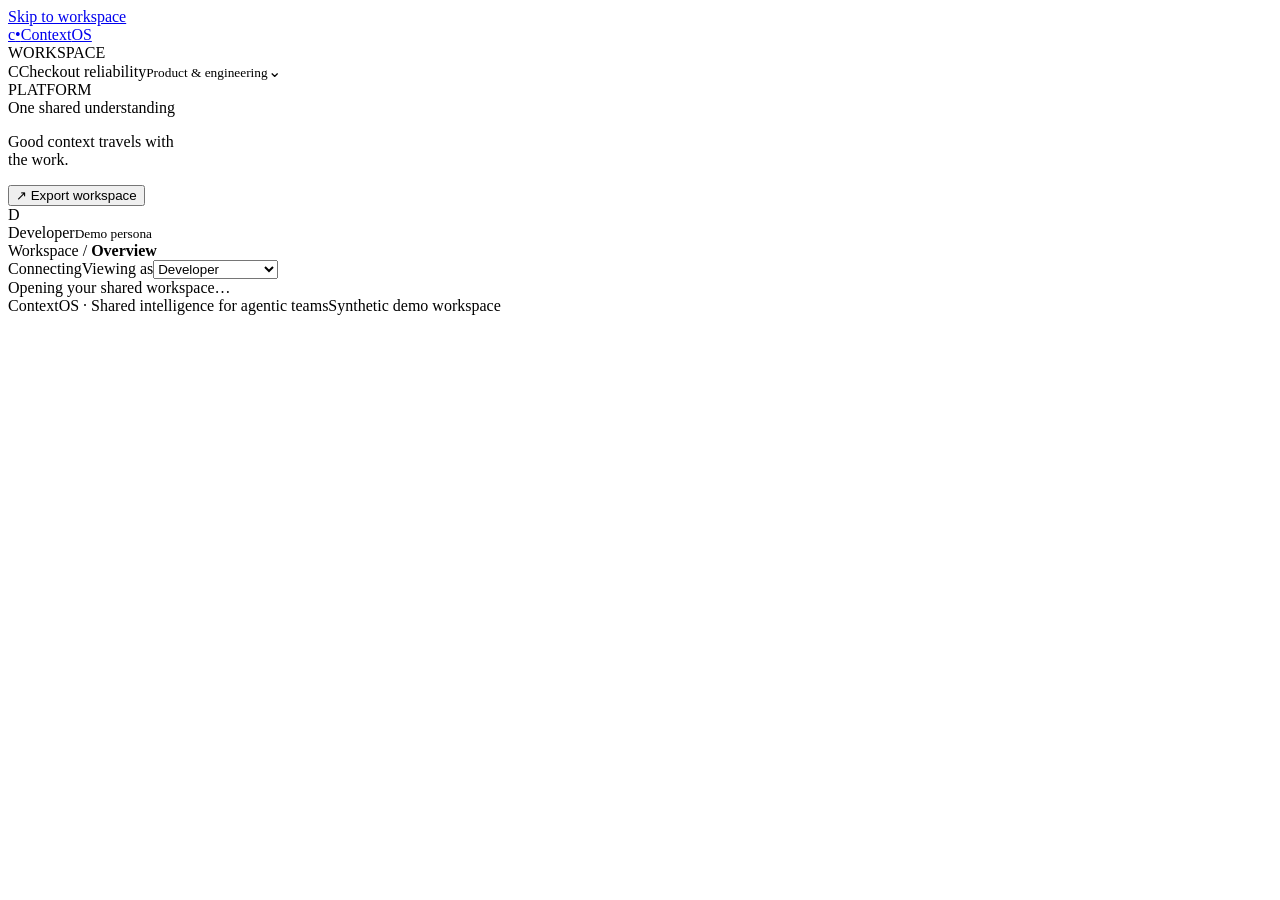
==== web/index.html @ 9354e2ac "feat: guide persona actions and record workspace activity" ====
<!doctype html>
<html lang="en">
<head>
<meta charset="utf-8"><meta name="viewport" content="width=device-width,initial-scale=1">
<meta name="description" content="Shared, governed project memory for AI-powered software teams.">
<title>ContextOS — Shared intelligence</title>
<link rel="icon" href="/assets/favicon.svg" type="image/svg+xml">
<link rel="stylesheet" href="/assets/style.css?v=actionflow-1">
<script src="/assets/app.js?v=actionflow-1" defer></script>
</head>
<body>
<a href="#main" class="skip">Skip to workspace</a>
<aside class="sidebar">
<a class="brand" href="#overview"><span class="brand-icon">c<span>•</span></span>Context<span class="brand-os">OS</span></a>
<div class="workspace-label">WORKSPACE</div>
<div class="project-switch"><span class="project-mark">C</span><span><span id="project-name">Checkout reliability</span><small>Product & engineering</small></span><span class="chevron">⌄</span></div>
<div class="workspace-label nav-label">PLATFORM</div>
<nav aria-label="Main navigation" id="nav"></nav>
<div class="sidebar-bottom"><div class="sidebar-note"><span class="live-dot"></span> One shared understanding<p>Good context travels with<br>the work.</p></div><button class="export-btn" data-action="export">↗ Export workspace</button><div class="profile"><span class="avatar" id="profile-initial">D</span><div id="profile-label">Developer<small>Demo persona</small></div></div></div>
</aside>
<div class="shell">
<header class="topbar"><div class="breadcrumb">Workspace <span>/</span> <strong id="crumb">Overview</strong></div><div class="top-actions"><span class="mode-pill" id="mode">Connecting</span><label class="persona-label" for="persona">Viewing as</label><select id="persona" aria-label="Demo persona"><option value="developer">Developer</option><option value="pm">Product manager</option><option value="architect">Architect</option><option value="qa">QA engineer</option><option value="security">Security</option></select></div></header>
<main id="main" tabindex="-1"><div class="loading">Opening your shared workspace…</div></main>
<footer class="page-footer"><span>ContextOS · Shared intelligence for agentic teams</span><span id="footer-mode">Synthetic demo workspace</span></footer>
</div>
<dialog id="dialog" aria-labelledby="dialog-title"><div id="dialog-content"></div></dialog>
<div id="toast" role="status" aria-live="polite"></div>
</body>
</html>
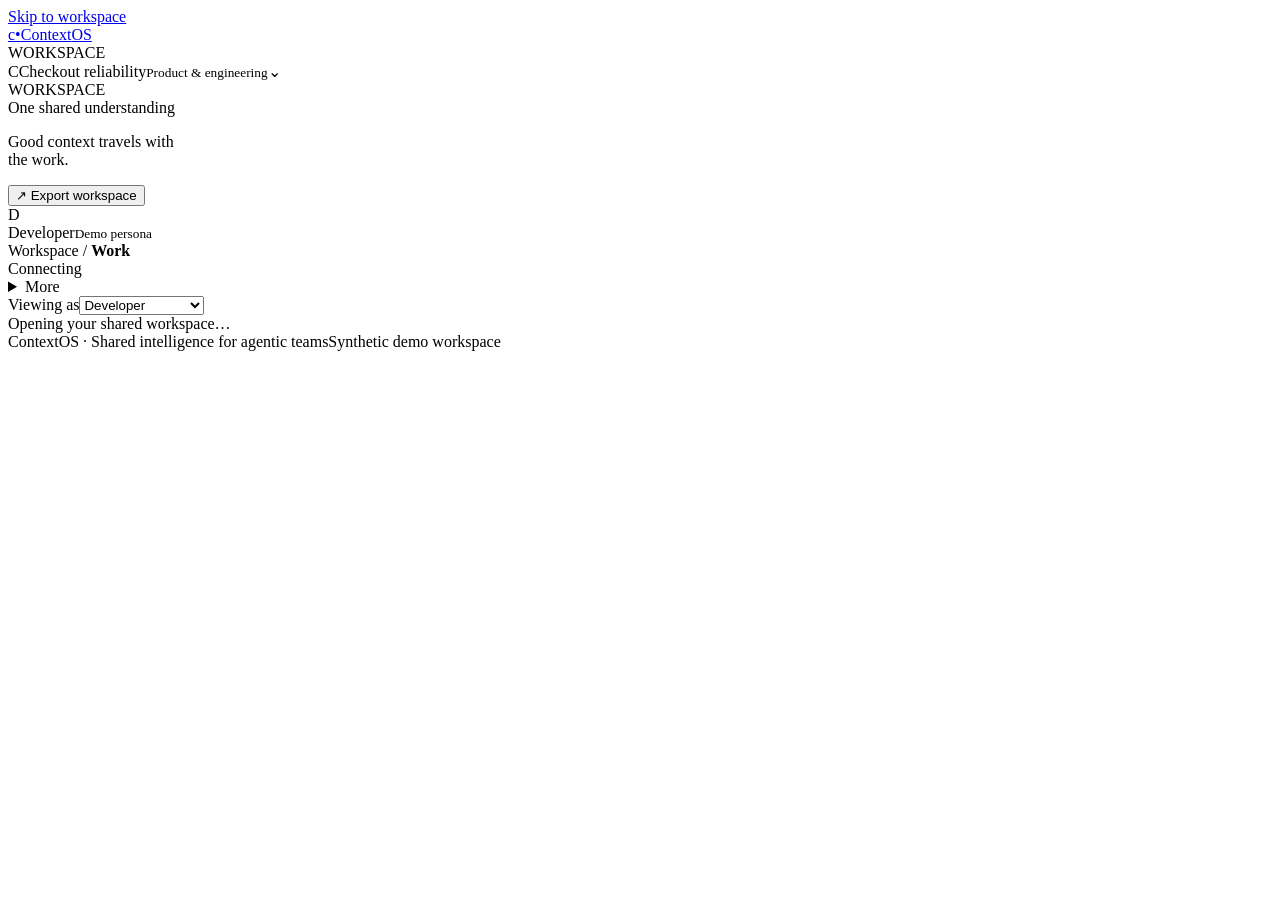
==== commit 3ca741d6: "feat: simplify workspace into Work Knowledge and Inbox" ====
--- a/web/index.html
+++ b/web/index.html
@@ -5,21 +5,26 @@
 <meta name="description" content="Shared, governed project memory for AI-powered software teams.">
 <title>ContextOS — Shared intelligence</title>
 <link rel="icon" href="/assets/favicon.svg" type="image/svg+xml">
-<link rel="stylesheet" href="/assets/style.css?v=actionflow-1">
-<script src="/assets/app.js?v=actionflow-1" defer></script>
+<link rel="preconnect" href="https://fonts.googleapis.com">
+<link rel="preconnect" href="https://fonts.gstatic.com" crossorigin>
+<link href="https://fonts.googleapis.com/css2?family=EB+Garamond:ital,wght@0,400;0,500;0,600;0,700;1,400&family=Inter:wght@400;500;600&family=JetBrains+Mono:wght@400;500;600&display=swap" rel="stylesheet">
+<link rel="stylesheet" href="/assets/style.css?v=workspace-2">
+<script src="/assets/auth.js?v=firebase-1" defer></script>
+<script src="/assets/app.js?v=workspace-2" defer></script>
 </head>
 <body>
 <a href="#main" class="skip">Skip to workspace</a>
 <aside class="sidebar">
-<a class="brand" href="#overview"><span class="brand-icon">c<span>•</span></span>Context<span class="brand-os">OS</span></a>
+<a class="brand" href="#work"><span class="brand-icon">c<span>•</span></span>Context<span class="brand-os">OS</span></a>
 <div class="workspace-label">WORKSPACE</div>
 <div class="project-switch"><span class="project-mark">C</span><span><span id="project-name">Checkout reliability</span><small>Product & engineering</small></span><span class="chevron">⌄</span></div>
-<div class="workspace-label nav-label">PLATFORM</div>
+<div class="workspace-label nav-label">WORKSPACE</div>
 <nav aria-label="Main navigation" id="nav"></nav>
+<nav aria-label="Workspace tools" id="secondary-nav" class="secondary-nav"></nav>
 <div class="sidebar-bottom"><div class="sidebar-note"><span class="live-dot"></span> One shared understanding<p>Good context travels with<br>the work.</p></div><button class="export-btn" data-action="export">↗ Export workspace</button><div class="profile"><span class="avatar" id="profile-initial">D</span><div id="profile-label">Developer<small>Demo persona</small></div></div></div>
 </aside>
 <div class="shell">
-<header class="topbar"><div class="breadcrumb">Workspace <span>/</span> <strong id="crumb">Overview</strong></div><div class="top-actions"><span class="mode-pill" id="mode">Connecting</span><label class="persona-label" for="persona">Viewing as</label><select id="persona" aria-label="Demo persona"><option value="developer">Developer</option><option value="pm">Product manager</option><option value="architect">Architect</option><option value="qa">QA engineer</option><option value="security">Security</option></select></div></header>
+<header class="topbar"><div class="breadcrumb">Workspace <span>/</span> <strong id="crumb">Work</strong></div><div class="top-actions"><span class="mode-pill" id="mode">Connecting</span><details id="workspace-tools" class="workspace-tools"><summary>More</summary><nav id="mobile-tools" aria-label="More workspace tools"></nav></details><button class="btn small" id="sign-out" data-action="sign-out" hidden>Sign out</button><label class="persona-label" for="persona">Viewing as</label><select id="persona" aria-label="Demo persona"><option value="developer">Developer</option><option value="pm">Product manager</option><option value="architect">Architect</option><option value="qa">QA engineer</option><option value="security">Security</option></select></div></header>
 <main id="main" tabindex="-1"><div class="loading">Opening your shared workspace…</div></main>
 <footer class="page-footer"><span>ContextOS · Shared intelligence for agentic teams</span><span id="footer-mode">Synthetic demo workspace</span></footer>
 </div>
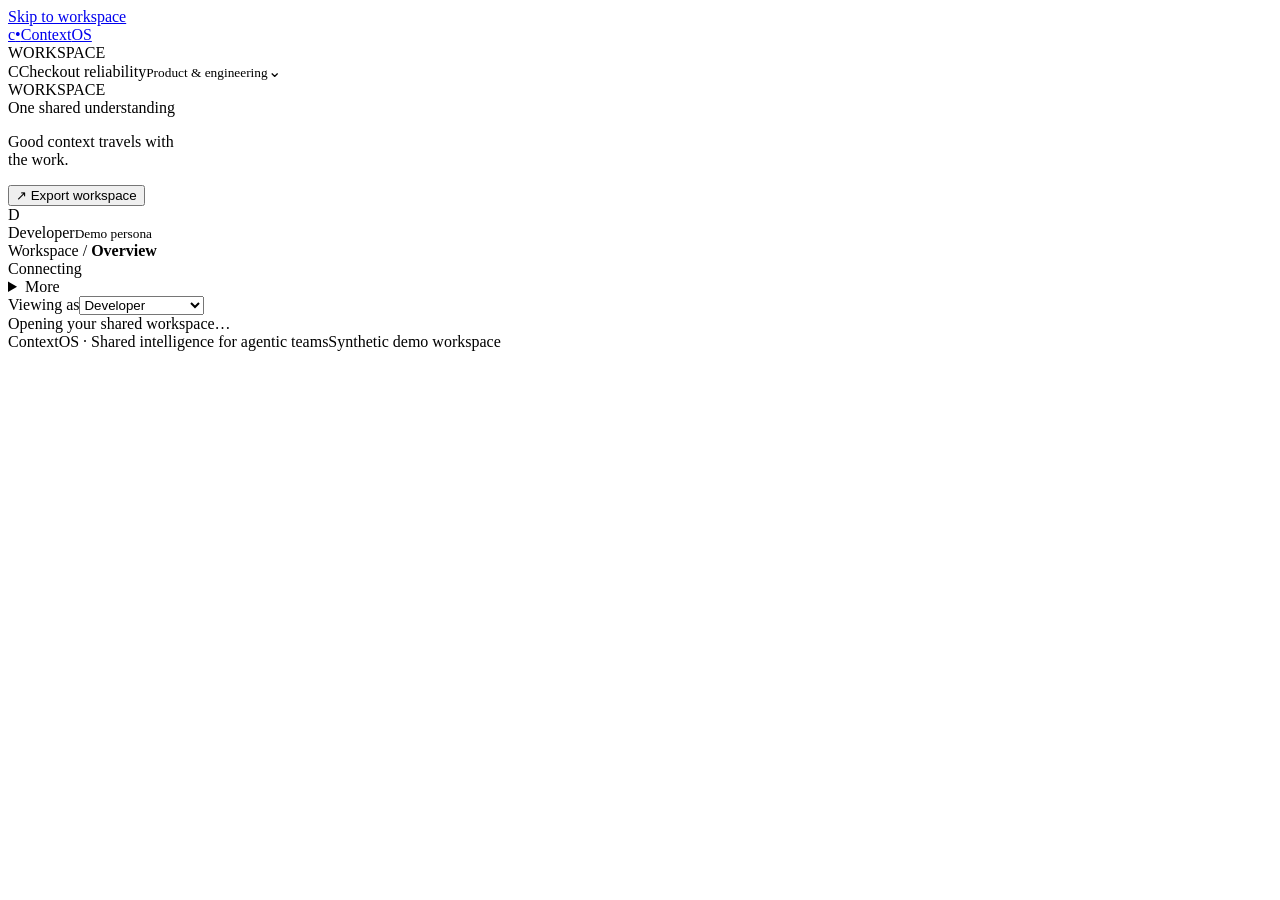
==== commit 044b94cc: "feat: restore project Overview with actionable priorities" ====
--- a/web/index.html
+++ b/web/index.html
@@ -8,14 +8,14 @@
 <link rel="preconnect" href="https://fonts.googleapis.com">
 <link rel="preconnect" href="https://fonts.gstatic.com" crossorigin>
 <link href="https://fonts.googleapis.com/css2?family=EB+Garamond:ital,wght@0,400;0,500;0,600;0,700;1,400&family=Inter:wght@400;500;600&family=JetBrains+Mono:wght@400;500;600&display=swap" rel="stylesheet">
-<link rel="stylesheet" href="/assets/style.css?v=workspace-2">
+<link rel="stylesheet" href="/assets/style.css?v=overview-1">
 <script src="/assets/auth.js?v=firebase-1" defer></script>
-<script src="/assets/app.js?v=workspace-2" defer></script>
+<script src="/assets/app.js?v=overview-1" defer></script>
 </head>
 <body>
 <a href="#main" class="skip">Skip to workspace</a>
 <aside class="sidebar">
-<a class="brand" href="#work"><span class="brand-icon">c<span>•</span></span>Context<span class="brand-os">OS</span></a>
+<a class="brand" href="#overview"><span class="brand-icon">c<span>•</span></span>Context<span class="brand-os">OS</span></a>
 <div class="workspace-label">WORKSPACE</div>
 <div class="project-switch"><span class="project-mark">C</span><span><span id="project-name">Checkout reliability</span><small>Product & engineering</small></span><span class="chevron">⌄</span></div>
 <div class="workspace-label nav-label">WORKSPACE</div>
@@ -24,7 +24,7 @@
 <div class="sidebar-bottom"><div class="sidebar-note"><span class="live-dot"></span> One shared understanding<p>Good context travels with<br>the work.</p></div><button class="export-btn" data-action="export">↗ Export workspace</button><div class="profile"><span class="avatar" id="profile-initial">D</span><div id="profile-label">Developer<small>Demo persona</small></div></div></div>
 </aside>
 <div class="shell">
-<header class="topbar"><div class="breadcrumb">Workspace <span>/</span> <strong id="crumb">Work</strong></div><div class="top-actions"><span class="mode-pill" id="mode">Connecting</span><details id="workspace-tools" class="workspace-tools"><summary>More</summary><nav id="mobile-tools" aria-label="More workspace tools"></nav></details><button class="btn small" id="sign-out" data-action="sign-out" hidden>Sign out</button><label class="persona-label" for="persona">Viewing as</label><select id="persona" aria-label="Demo persona"><option value="developer">Developer</option><option value="pm">Product manager</option><option value="architect">Architect</option><option value="qa">QA engineer</option><option value="security">Security</option></select></div></header>
+<header class="topbar"><div class="breadcrumb">Workspace <span>/</span> <strong id="crumb">Overview</strong></div><div class="top-actions"><span class="mode-pill" id="mode">Connecting</span><details id="workspace-tools" class="workspace-tools"><summary>More</summary><nav id="mobile-tools" aria-label="More workspace tools"></nav></details><button class="btn small" id="sign-out" data-action="sign-out" hidden>Sign out</button><label class="persona-label" for="persona">Viewing as</label><select id="persona" aria-label="Demo persona"><option value="developer">Developer</option><option value="pm">Product manager</option><option value="architect">Architect</option><option value="qa">QA engineer</option><option value="security">Security</option></select></div></header>
 <main id="main" tabindex="-1"><div class="loading">Opening your shared workspace…</div></main>
 <footer class="page-footer"><span>ContextOS · Shared intelligence for agentic teams</span><span id="footer-mode">Synthetic demo workspace</span></footer>
 </div>
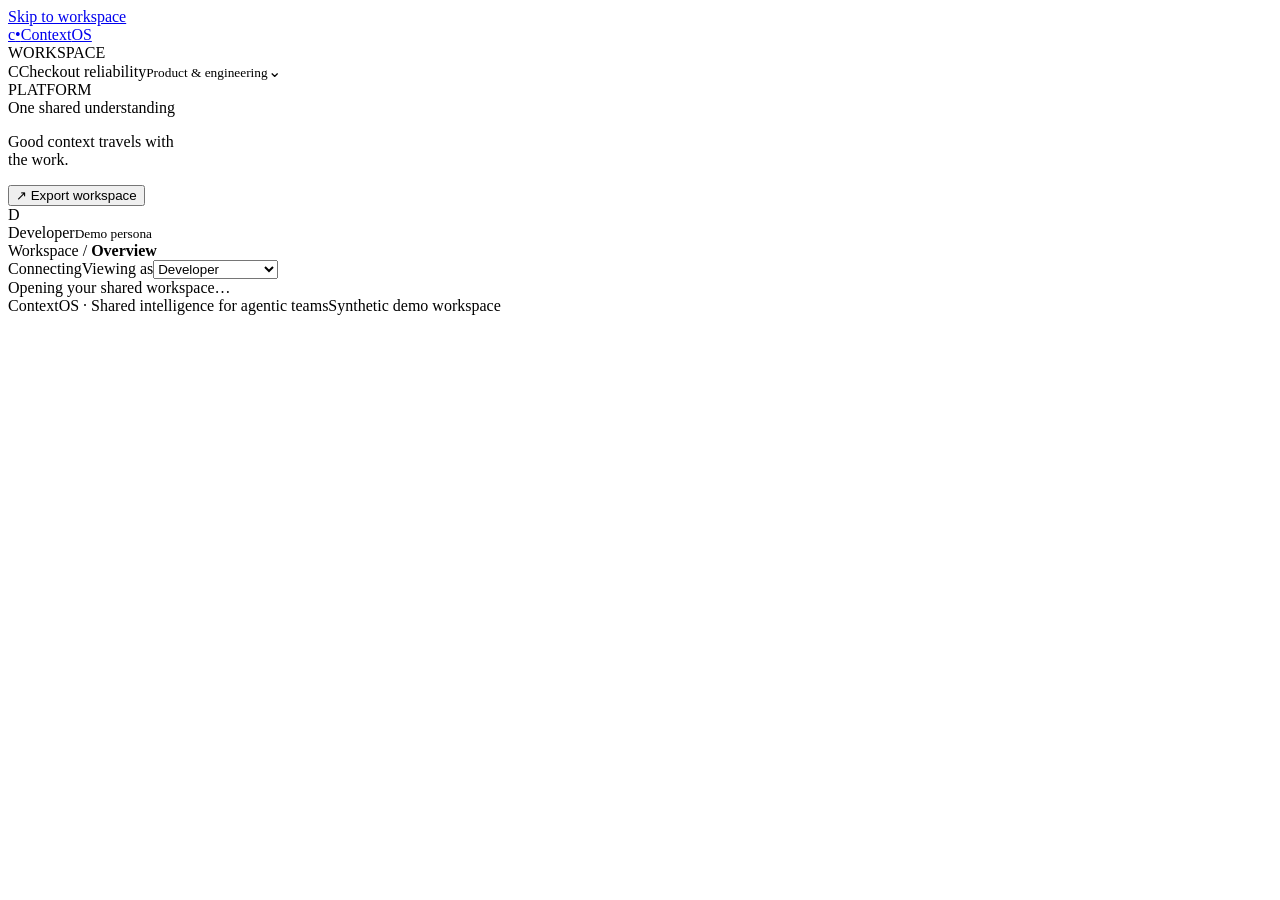
==== commit 643718da: "Added MCPs and APIs for shared knowledge" ====
--- a/web/index.html
+++ b/web/index.html
@@ -8,9 +8,13 @@
 <link rel="preconnect" href="https://fonts.googleapis.com">
 <link rel="preconnect" href="https://fonts.gstatic.com" crossorigin>
 <link href="https://fonts.googleapis.com/css2?family=EB+Garamond:ital,wght@0,400;0,500;0,600;0,700;1,400&family=Inter:wght@400;500;600&family=JetBrains+Mono:wght@400;500;600&display=swap" rel="stylesheet">
-<link rel="stylesheet" href="/assets/style.css?v=overview-1">
+<link rel="stylesheet" href="/assets/style.css?v=firebase-1">
 <script src="/assets/auth.js?v=firebase-1" defer></script>
-<script src="/assets/app.js?v=overview-1" defer></script>
+<script src="/assets/context-map.js" defer></script>
+<script src="/assets/vendor/marked.js" defer></script>
+<script src="/assets/vendor/purify.js" defer></script>
+<script src="/assets/context-pages.js" defer></script>
+<script src="/assets/app.js?v=context-pages-1" defer></script>
 </head>
 <body>
 <a href="#main" class="skip">Skip to workspace</a>
@@ -18,13 +22,12 @@
 <a class="brand" href="#overview"><span class="brand-icon">c<span>•</span></span>Context<span class="brand-os">OS</span></a>
 <div class="workspace-label">WORKSPACE</div>
 <div class="project-switch"><span class="project-mark">C</span><span><span id="project-name">Checkout reliability</span><small>Product & engineering</small></span><span class="chevron">⌄</span></div>
-<div class="workspace-label nav-label">WORKSPACE</div>
+<div class="workspace-label nav-label">PLATFORM</div>
 <nav aria-label="Main navigation" id="nav"></nav>
-<nav aria-label="Workspace tools" id="secondary-nav" class="secondary-nav"></nav>
 <div class="sidebar-bottom"><div class="sidebar-note"><span class="live-dot"></span> One shared understanding<p>Good context travels with<br>the work.</p></div><button class="export-btn" data-action="export">↗ Export workspace</button><div class="profile"><span class="avatar" id="profile-initial">D</span><div id="profile-label">Developer<small>Demo persona</small></div></div></div>
 </aside>
 <div class="shell">
-<header class="topbar"><div class="breadcrumb">Workspace <span>/</span> <strong id="crumb">Overview</strong></div><div class="top-actions"><span class="mode-pill" id="mode">Connecting</span><details id="workspace-tools" class="workspace-tools"><summary>More</summary><nav id="mobile-tools" aria-label="More workspace tools"></nav></details><button class="btn small" id="sign-out" data-action="sign-out" hidden>Sign out</button><label class="persona-label" for="persona">Viewing as</label><select id="persona" aria-label="Demo persona"><option value="developer">Developer</option><option value="pm">Product manager</option><option value="architect">Architect</option><option value="qa">QA engineer</option><option value="security">Security</option></select></div></header>
+<header class="topbar"><div class="breadcrumb">Workspace <span>/</span> <strong id="crumb">Overview</strong></div><div class="top-actions"><span class="mode-pill" id="mode">Connecting</span><button class="btn small" id="sign-out" data-action="sign-out" hidden>Sign out</button><label class="persona-label" for="persona">Viewing as</label><select id="persona" aria-label="Demo persona"><option value="developer">Developer</option><option value="pm">Product manager</option><option value="architect">Architect</option><option value="qa">QA engineer</option><option value="security">Security</option></select></div></header>
 <main id="main" tabindex="-1"><div class="loading">Opening your shared workspace…</div></main>
 <footer class="page-footer"><span>ContextOS · Shared intelligence for agentic teams</span><span id="footer-mode">Synthetic demo workspace</span></footer>
 </div>
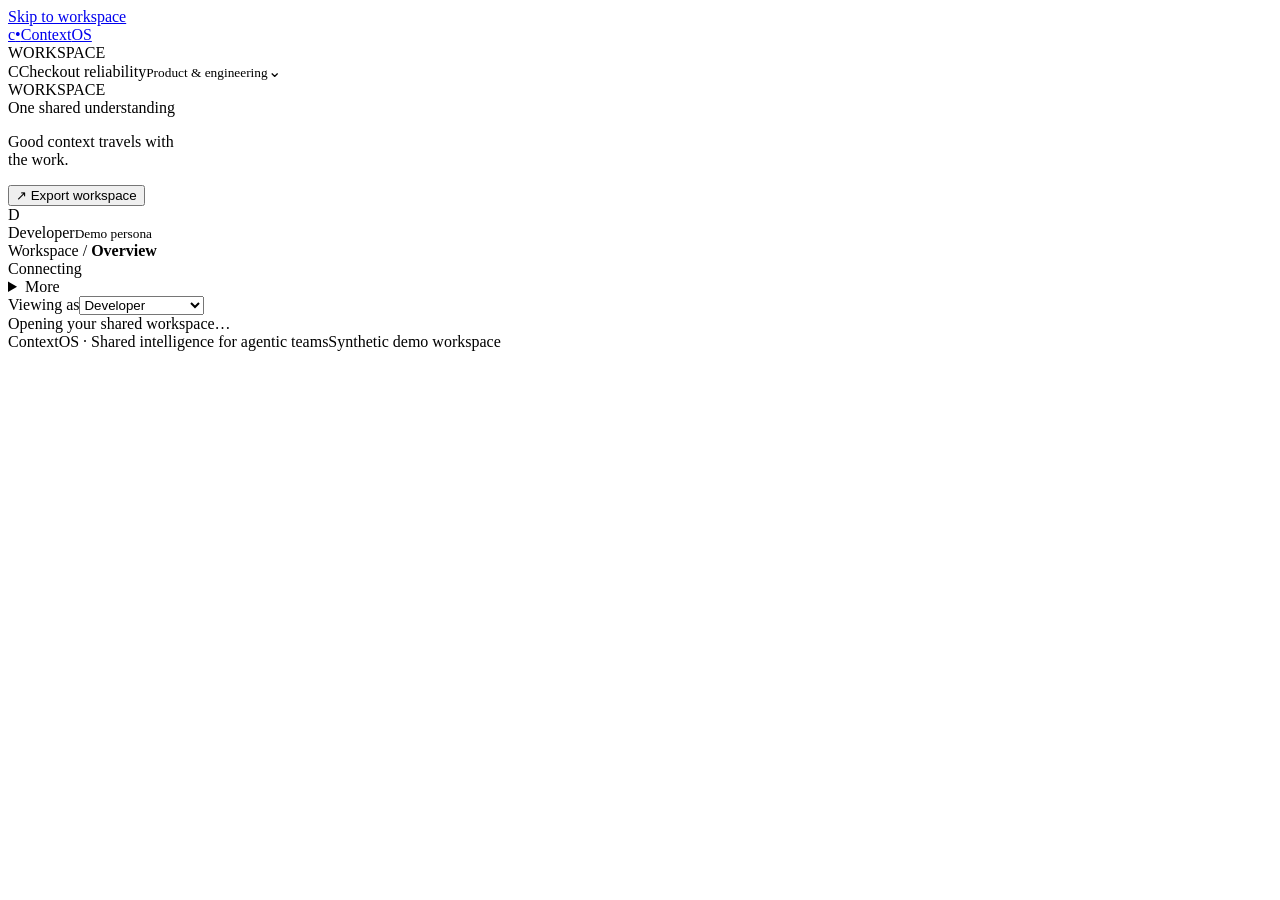
==== commit 2976e218: "Merge branch 'main' into ankush-changes" ====
--- a/web/index.html
+++ b/web/index.html
@@ -8,7 +8,7 @@
 <link rel="preconnect" href="https://fonts.googleapis.com">
 <link rel="preconnect" href="https://fonts.gstatic.com" crossorigin>
 <link href="https://fonts.googleapis.com/css2?family=EB+Garamond:ital,wght@0,400;0,500;0,600;0,700;1,400&family=Inter:wght@400;500;600&family=JetBrains+Mono:wght@400;500;600&display=swap" rel="stylesheet">
-<link rel="stylesheet" href="/assets/style.css?v=firebase-1">
+<link rel="stylesheet" href="/assets/style.css?v=overview-1">
 <script src="/assets/auth.js?v=firebase-1" defer></script>
 <script src="/assets/context-map.js" defer></script>
 <script src="/assets/vendor/marked.js" defer></script>
@@ -22,12 +22,13 @@
 <a class="brand" href="#overview"><span class="brand-icon">c<span>•</span></span>Context<span class="brand-os">OS</span></a>
 <div class="workspace-label">WORKSPACE</div>
 <div class="project-switch"><span class="project-mark">C</span><span><span id="project-name">Checkout reliability</span><small>Product & engineering</small></span><span class="chevron">⌄</span></div>
-<div class="workspace-label nav-label">PLATFORM</div>
+<div class="workspace-label nav-label">WORKSPACE</div>
 <nav aria-label="Main navigation" id="nav"></nav>
+<nav aria-label="Workspace tools" id="secondary-nav" class="secondary-nav"></nav>
 <div class="sidebar-bottom"><div class="sidebar-note"><span class="live-dot"></span> One shared understanding<p>Good context travels with<br>the work.</p></div><button class="export-btn" data-action="export">↗ Export workspace</button><div class="profile"><span class="avatar" id="profile-initial">D</span><div id="profile-label">Developer<small>Demo persona</small></div></div></div>
 </aside>
 <div class="shell">
-<header class="topbar"><div class="breadcrumb">Workspace <span>/</span> <strong id="crumb">Overview</strong></div><div class="top-actions"><span class="mode-pill" id="mode">Connecting</span><button class="btn small" id="sign-out" data-action="sign-out" hidden>Sign out</button><label class="persona-label" for="persona">Viewing as</label><select id="persona" aria-label="Demo persona"><option value="developer">Developer</option><option value="pm">Product manager</option><option value="architect">Architect</option><option value="qa">QA engineer</option><option value="security">Security</option></select></div></header>
+<header class="topbar"><div class="breadcrumb">Workspace <span>/</span> <strong id="crumb">Overview</strong></div><div class="top-actions"><span class="mode-pill" id="mode">Connecting</span><details id="workspace-tools" class="workspace-tools"><summary>More</summary><nav id="mobile-tools" aria-label="More workspace tools"></nav></details><button class="btn small" id="sign-out" data-action="sign-out" hidden>Sign out</button><label class="persona-label" for="persona">Viewing as</label><select id="persona" aria-label="Demo persona"><option value="developer">Developer</option><option value="pm">Product manager</option><option value="architect">Architect</option><option value="qa">QA engineer</option><option value="security">Security</option></select></div></header>
 <main id="main" tabindex="-1"><div class="loading">Opening your shared workspace…</div></main>
 <footer class="page-footer"><span>ContextOS · Shared intelligence for agentic teams</span><span id="footer-mode">Synthetic demo workspace</span></footer>
 </div>
